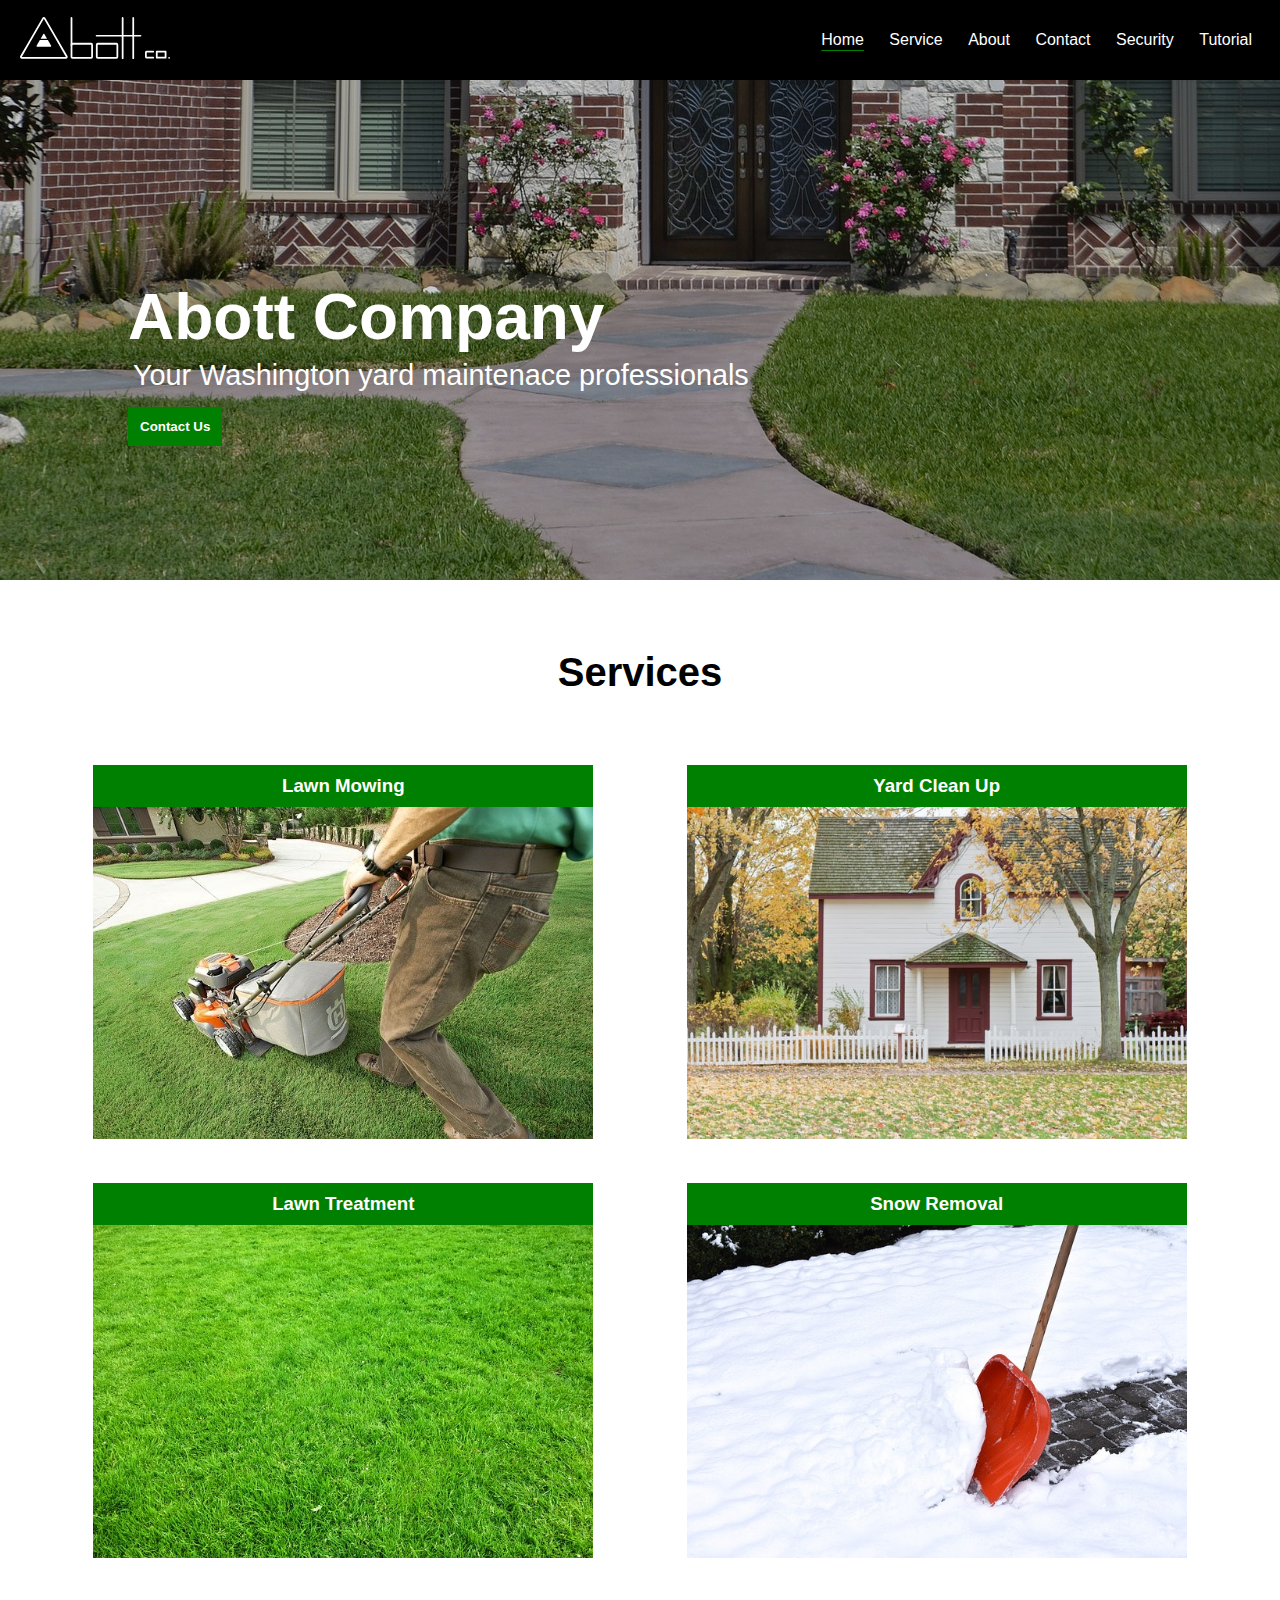
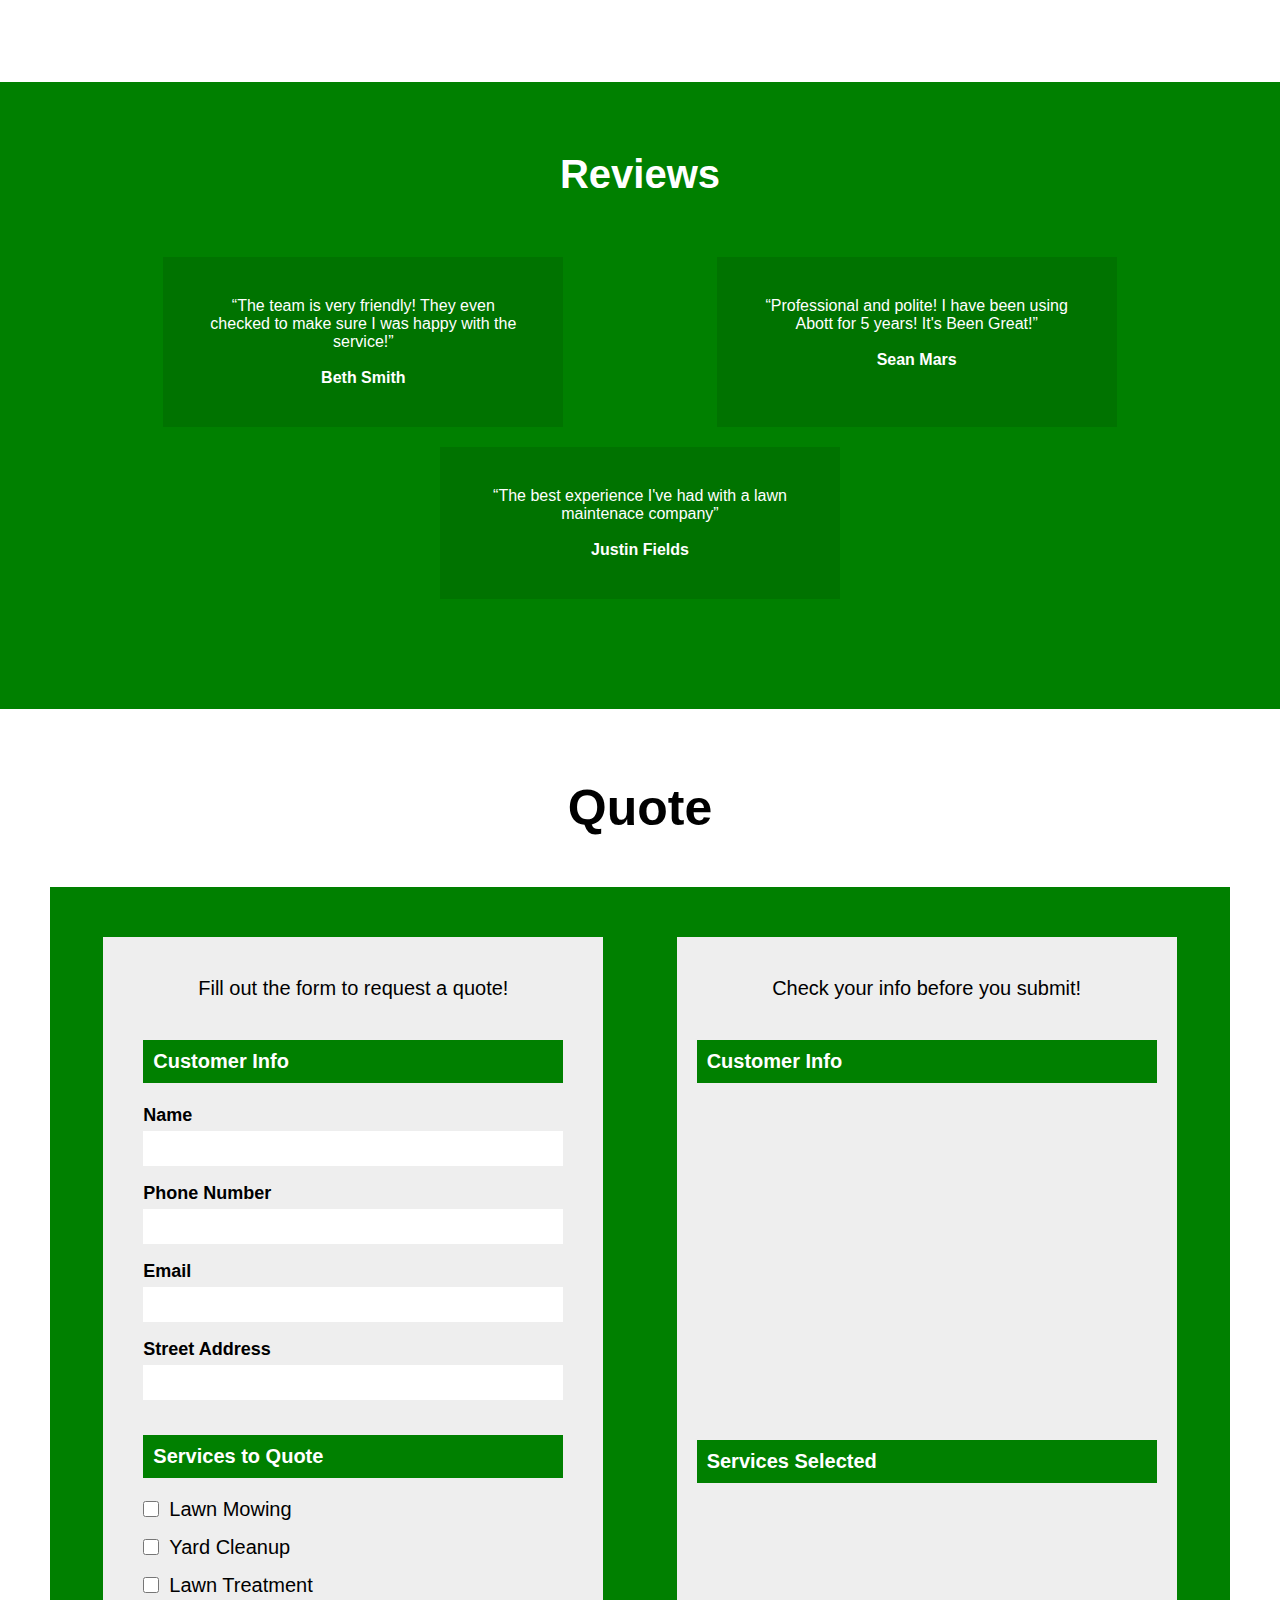
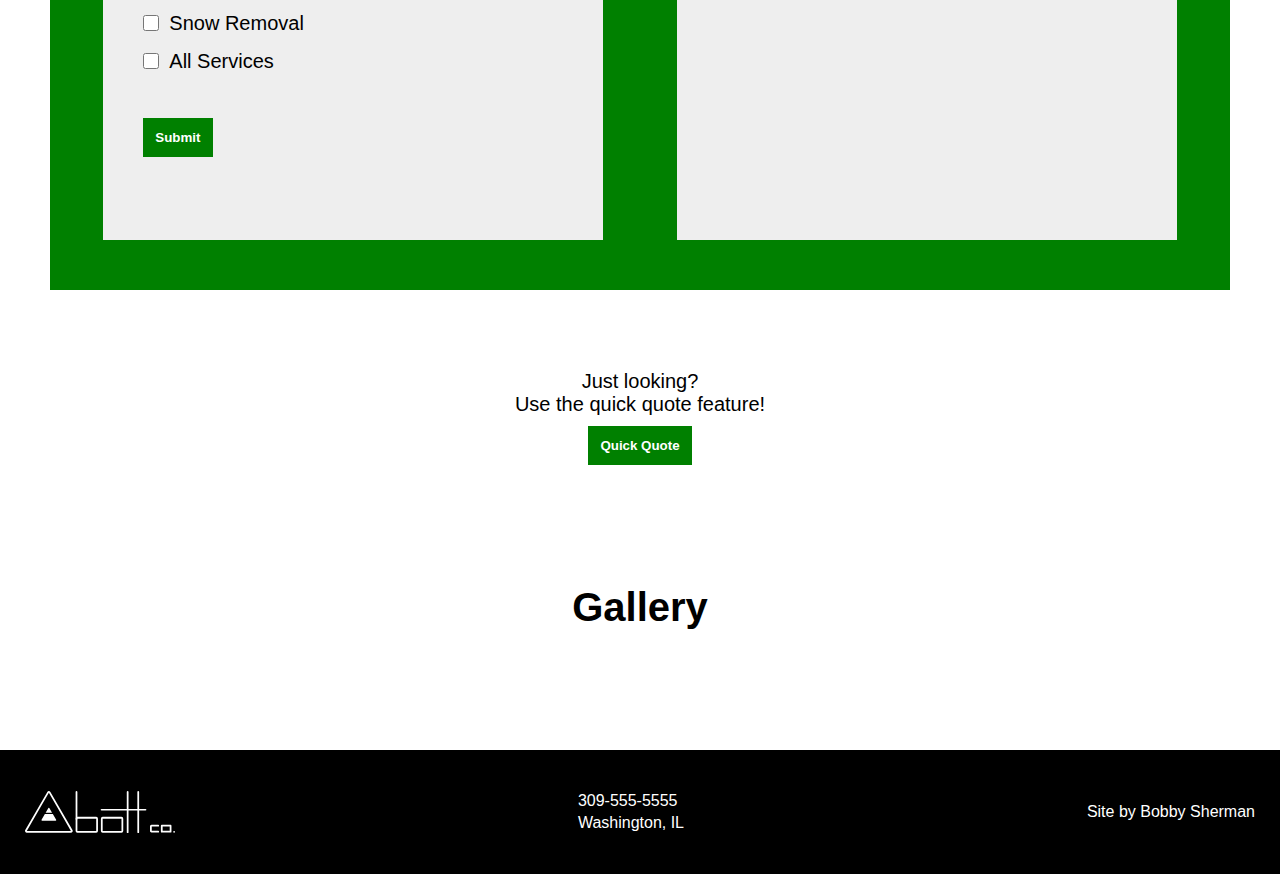
==== index.html @ 11931ef2 "Initial files upload" ====
<!DOCTYPE html>

<html lang="en">

<head>
    <!--
    GIT417: Lawn care Home Page
    Author: Bobby Sherman
    Date:   8/22/21
    -->

   <meta charset="utf-8" />
   <meta name="viewport" content="width=device-width,initial-scale=1.0">
   <title>Abott Co. | Home</title>
   <link rel="stylesheet" href="_css/home.css">
   
   <!-- Modernizr Library -->
   <script src="_js/modernizr.custom.05819.js"></script>
</head>

<body id="home">
    <header id="header" class="header">
        <a class="logo-link" href="index.html"><img class="logo" src="_images/SVG/Logo_White.svg" alt="logo"></a>

        <nav Class="nav-bar">
            <ul Class="nav-ul">
                <li Class="nav-li"><a class="home nav-link" href="index.html">Home</a></li>
                <li Class="nav-li"><a class="service nav-link" href="_pages/service.html">Service</a></li>
                <li Class="nav-li"><a class="about nav-link" href="_pages/about.html">About</a></li>
                <li Class="nav-li"><a class="contact nav-link" href="_pages/contact.html">Contact</a></li>
                <li Class="nav-li"><a class="security nav-link" href="_pages/security.html">Security</a></li>
                <li Class="nav-li"><a class="tutorial nav-link" href="_pages/tutorial.html">Tutorial</a></li>
            </ul>
        </nav>
    </header>
    
    <main>
        <div class="bg-img">
            <section class="bg-ovr section-1">
                <div class="pg-top">
                    <h1>Abott Company</h1>
                    <p>Your Washington yard maintenace professionals</p>
                    <Button class="btn" onclick="window.location.href='_pages/contact.html'">Contact Us</Button>
                </div>
            </section>
        </div>
        
        <section class="content section-2">
            <h2>Services</h2>
            <div class="box-container">
                <div class="box"><h3>Lawn Mowing</h3><img class="box-pic" src="_images/home/mower.jpg" alt="lawn mower"></div>
                <div class="box"><h3>Yard Clean Up</h3><img class="box-pic" src="_images/home/cleanup.jpg" alt="leaves in a yard"></div>
                <div class="box"><h3>Lawn Treatment</h3><img class="box-pic" src="_images/home/grass.jpg" alt="lawn"></div>
                <div class="box"><h3>Snow Removal</h3><img class="box-pic" src="_images/home/shovel.jpg" alt="shovel driveway"></div>
            </div>
        </section>

        <section class="content section-3">
            <h2>Reviews</h2>
            <div class="box-container">
                <div class="review"><p>&#8220;The team is very friendly! They even checked to make sure I was happy with the service!&#8221;</p><h4><br>Beth Smith</h4></div>
                <div class="review"><p>&#8220;Professional and polite! I have been using Abott for 5 years! It's Been Great!&#8221;</p><h4><br>Sean Mars</h4></div>
                <div class="review"><p>&#8220;The best experience I've had with a lawn maintenace company&#8221;</p><p><h4><br>Justin Fields</h4></div>
            </div>
        </section>

        <section class="content section-4">
            <h2 class="h2-s4">Quote</h2>

            <div id="quoteRequest">
                <form>
                    <p>Fill out the form to request a quote!</p>
                    <fieldset>
                        <legend>Customer Info</legend>
                        <label class="inputLabel">Name</label>
                        <input type="text" class="infoInput">

                        <label class="inputLabel">Phone Number</label>
                        <input type="tel" class="infoInput">

                        <label class="inputLabel">Email</label>
                        <input type="email" class="infoInput">

                        <label class="inputLabel">Street Address</label>
                        <input type="text" class="infoInput">
                    </fieldset>

                    <fieldset>
                    <legend>Services to Quote</legend>
                        <label class="checkGroup">
                            <input type="checkbox" class="checkbox" value="Lawn Mowing"> Lawn Mowing
                        </label>

                        <label class="checkGroup">
                            <input type="checkbox" class="checkbox" value="Yard Cleanup"> Yard Cleanup
                        </label>

                        <label class="checkGroup">
                            <input type="checkbox" class="checkbox" value="Lawn Treatment"> Lawn Treatment
                        </label>

                        <label class="checkGroup">
                            <input type="checkbox" class="checkbox" value="Snow Removal"> Snow Removal
                        </label>

                        <label class="checkGroup">
                            <input type="checkbox" class="checkbox" value="All Services"> All Services
                        </label>
                    </fieldset>

                    <input type="button" id="submitBtn" value="Submit" class="btn">
                </form>

                <div id="reviewInfo">
                    <p>Check your info before you submit!</p>
                    <div>
                        <h4 class="h4-s4">Customer Info</h4>
                        <ul id="customerInfo"></ul>
                    </div>
                    <div>
                        <h4 class="h4-s4">Services Selected</h4>
                        <ul id="servicesSelected"></ul>
                    </div>
                </div>
            </div>

            <div class="note-s4">
                <p>Just looking?</p>
                <p>Use the quick quote feature!</p>
                <button class="btn" onclick="window.location.href='_pages/service.html'">Quick Quote</button>
            </div>
        </section>

        <section>
            <h2>Gallery</h2>
            <div id="gallery"></div>
            <p id="source"></p>
        </section>
    </main>

    <footer class="footer">
        <img class="logo" src="_images/SVG/Logo_White.svg" alt="logo">
        <div class="ft-adrs">
            <p>309-555-5555</p>
            <p>Washington, IL</p>
        </div>
        <p>Site by Bobby Sherman</p>
    </footer>

    <!-- link to JS file -->
    <script src="_js/home.js"></script>
    <!-- Call to flickr service feed -->
    <script src="https://www.flickr.com/services/feeds/photos_public.gne?jsoncallback=getPhotos&tags=lawn&format=json"></script>
</body>
</html>
---- _css/home.css ----
/* reset */
* {
    margin: 0;
    padding: 0;
    box-sizing: border-box;
    font-family: Arial, Helvetica, sans-serif;
}

body {
    background-color: white;
}


/* header */
.header {
    background-color: black;
    height: 80px;
    display: flex;
    justify-content: space-between;
    align-items: center;
    padding: 20px;
}

.logo {
    width: 150px;
}

.nav-li {
    list-style: none;
    display: inline;
}

.nav-link {
    color: white;
    text-decoration-color: black;
    text-underline-offset: 5px;
    padding: 8px;
}

.nav-link:hover {
    text-decoration-color: green;
}

.home {
    pointer-events: none;
  	cursor: default;
    text-decoration-color: green;
}


@media (max-width: 600px) {
    .header {
        flex-direction: column;
        height: 100px;
    }

    .logo {
        width: 100px;
    }

    .nav-link:active {
        background: green;
        padding: 8px;
    }
}


/* Main */
.content {
    padding: 20px;
}

.box-container {
    display: flex;
    justify-content: space-evenly;
    flex-wrap: wrap;
}

.btn {
    padding: 12px;
    margin-top: 10px;
    background-color: green;
    color: white;
    border: none;
    font-weight: bold;
}

.btn:hover {
    background-color: black;
    color: white;
    cursor: pointer;
}

.btn:active {
    transform: scale(.90);
    background-color: green;
}

.box {
    width: 500px;
    margin: 20px;
}

/* Section 1 */
.pg-top p {
    font-size: 90%;
    padding: 5px;
}

.bg-img {
    background-image: url(../_images/home/yard.jpg);
    background-position: bottom;
    width: 100%;
    height: 500px;
}

.bg-ovr {
    background-color: rgba(0, 0, 0, 0.2);
    width: 100%;
    height: 500px;
}

.pg-top {
    font-size: 200%;
    color: white;
    padding-top: 200px;
    padding-left: 10%;
}


/* Section 2 */
.section-2 {
    padding-bottom: 100px;
}

h2 {
    text-align: center;
    padding: 50px;
    font-size: 250%;
}

h3 {
    background-color: green;
    color: white;
    width: 100%;
    text-align: center;
    padding: 10px;
}

.box-pic {
    width: 100%;
}

/* Section 3 */
.section-3 {
    background-color: green;
    color: white;
    padding-bottom: 100px;
}

.review {
    text-align: center;
    width: 400px;
    padding: 40px;
    background-color: rgba(0, 0, 0, 0.1);
    margin: 10px;
}

/* Section 4 */
.section-4 {
    font-size: 125%;
    color: black;
}

.h2-s4 {
    text-align: center;
    padding: 50px 0 0 0;
    font-size: 250%;
    margin-bottom: 50px;
}

.note-s4 {
    padding: 50px;
    text-align: center;
}

#quoteRequest {
    display: flex;
    justify-content: space-evenly;
    flex-wrap: wrap;
    background-color: green;
    margin: 30px;
    padding: 30px 0;
}

#quoteRequest form {
    width: 500px;
}

#reviewInfo {
    width: 500px;
    background-color: #eee;
    padding: 40px 20px;
    margin: 20px;
}

#reviewInfo p {
    text-align: center;
}

#reviewInfo {
    display: flex;
    flex-direction: column;
}

#reviewInfo div {
    height: 400px;
}

.h4-s4 {
    padding: 10px;
    background-color: green;
    color: white;
    margin-top: 40px;
    text-align: left;
}

li {
    list-style: none;
    margin-top: 10px;
    margin-left: 5px;
}

/* Form */
form {
    background-color: #eee;
    padding: 40px;
    margin: 20px;
}

form p {
    margin-bottom: 40px;
    text-align: center;
}

fieldset {
    border: 0;
    text-align: left;
    padding: 20px 0;
}

legend {
    font-weight: bold;
    padding: 10px;
    width: 100%;
    background-color: green;
    color: white;
}

.inputLabel {
    font-weight: bold;
    font-size: 90%;
}

.infoInput {
    width: 100%;
    padding: 10px;
    border: 0;
    margin: 5px 0 15px 0;
}

.checkGroup {
    display: flex;
    align-items: center;
    margin-bottom: 15px;
}

.checkbox {
    margin-right: 10px;
    width: 16px;
    height: 16px;
    padding: 20px;
}

.checkbox:hover {
    cursor: pointer;
}

/* #region Gallery */
#gallery {
    display: flex;
    flex-wrap: wrap;
    justify-content: space-evenly;
    align-items: center;
    padding: 15px;
}

#gallery div {
    margin: 15px;
    text-align: center;
    background-color: #eee;
    padding: 10px;
}

#gallery p {
    color: white;
    background-color: green;
    padding: 5px;
    margin-top: 5px;
}

#source {
    text-align: center;
    padding: 20px;
}


/* footer */
.footer {
    width: 100%;
    color: white;
    display: flex;
    justify-content: space-between;
    align-items: center;
    flex-wrap: wrap;
    Padding: 25px;
    background-color: black;
}

.ft-adrs {
    padding: 15px;
}

.ft-adrs p {
    padding: 2px;
}

@media (max-width: 500px) {
    .footer {
        flex-direction: column;
        font-size: 80%;
    }
}
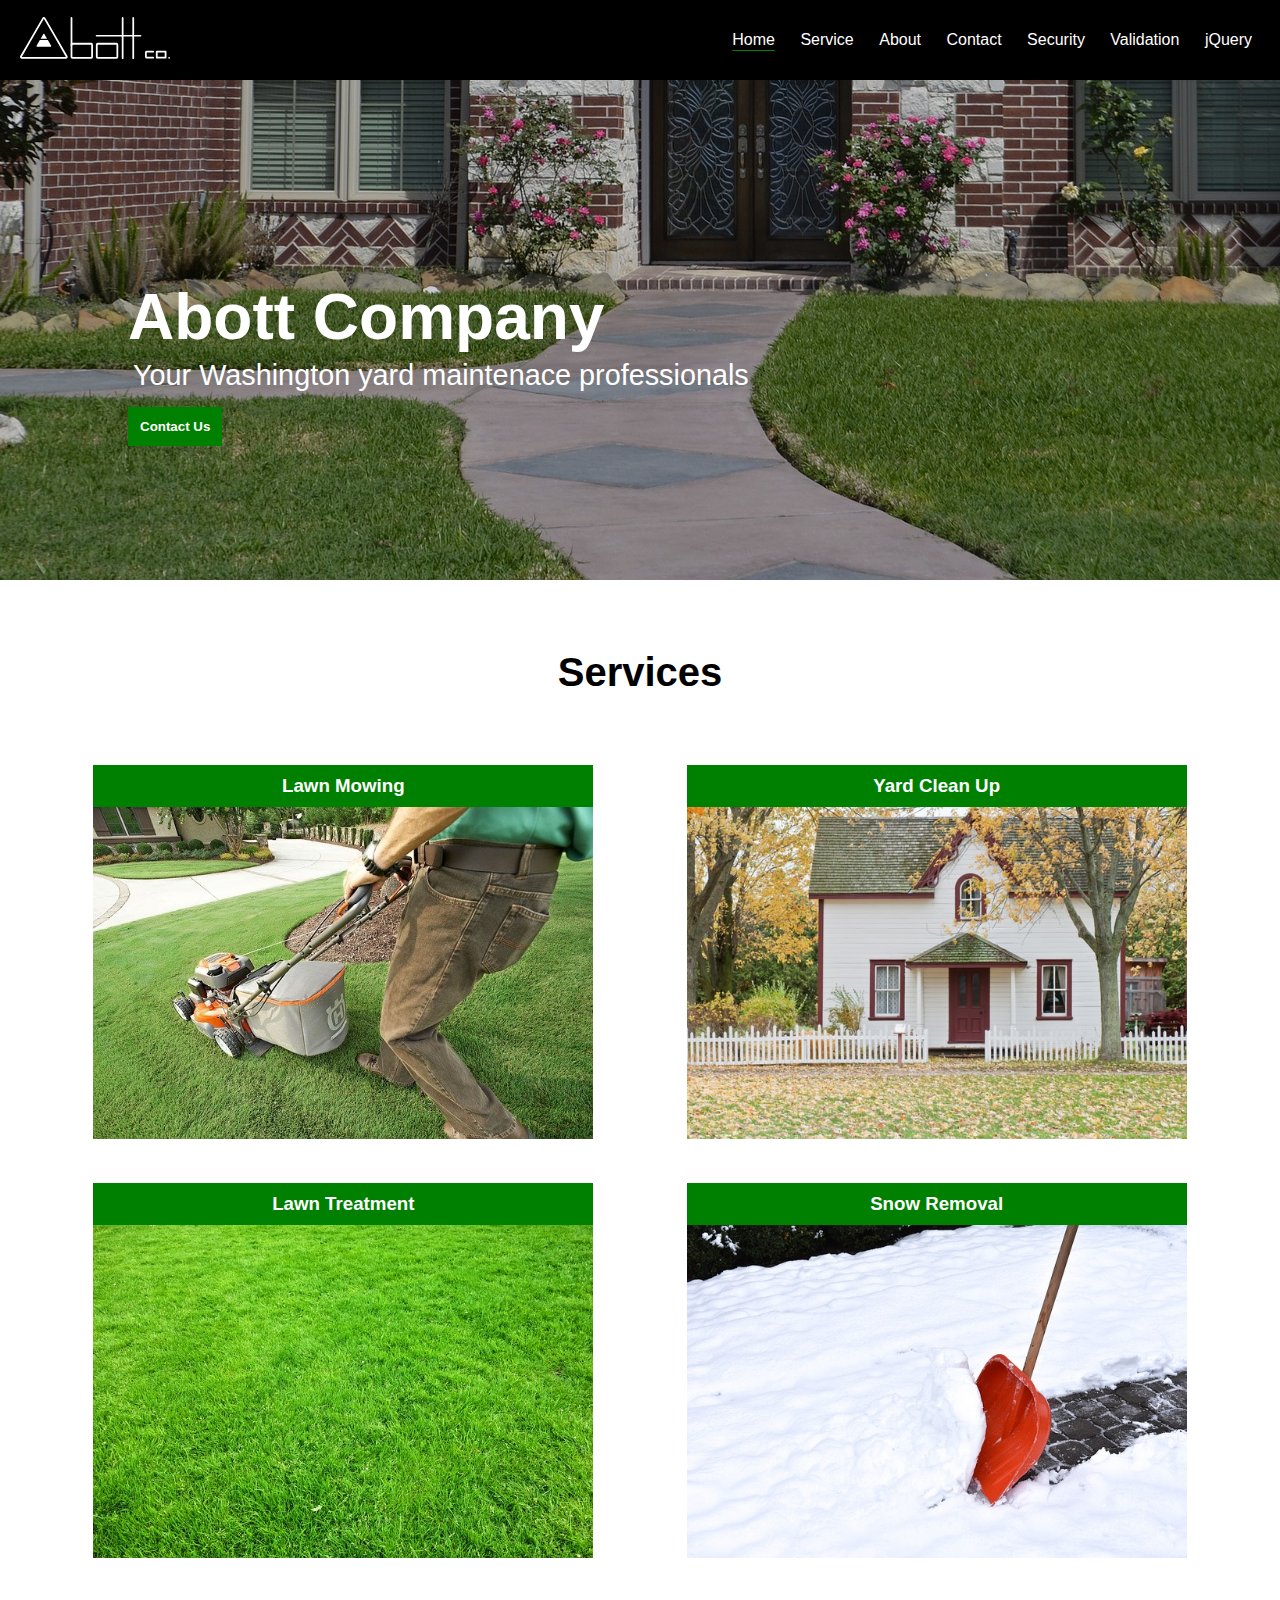
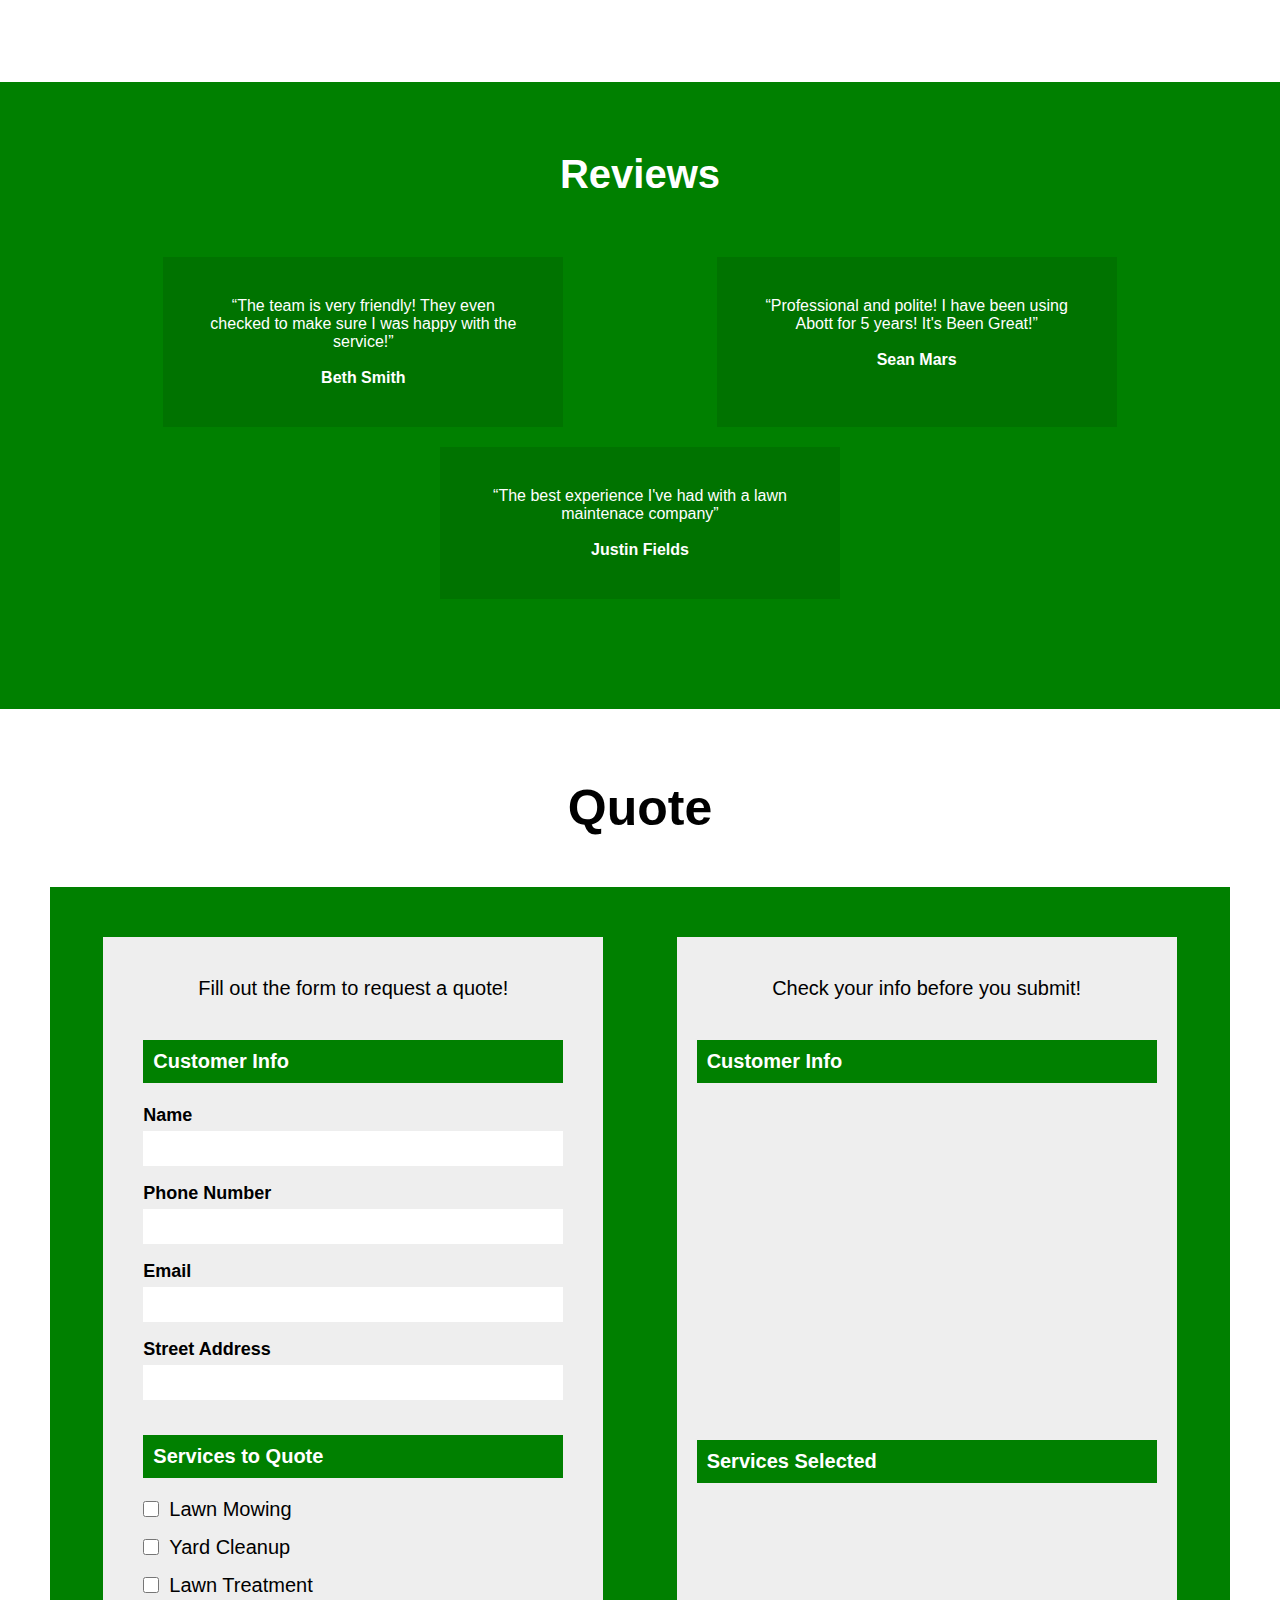
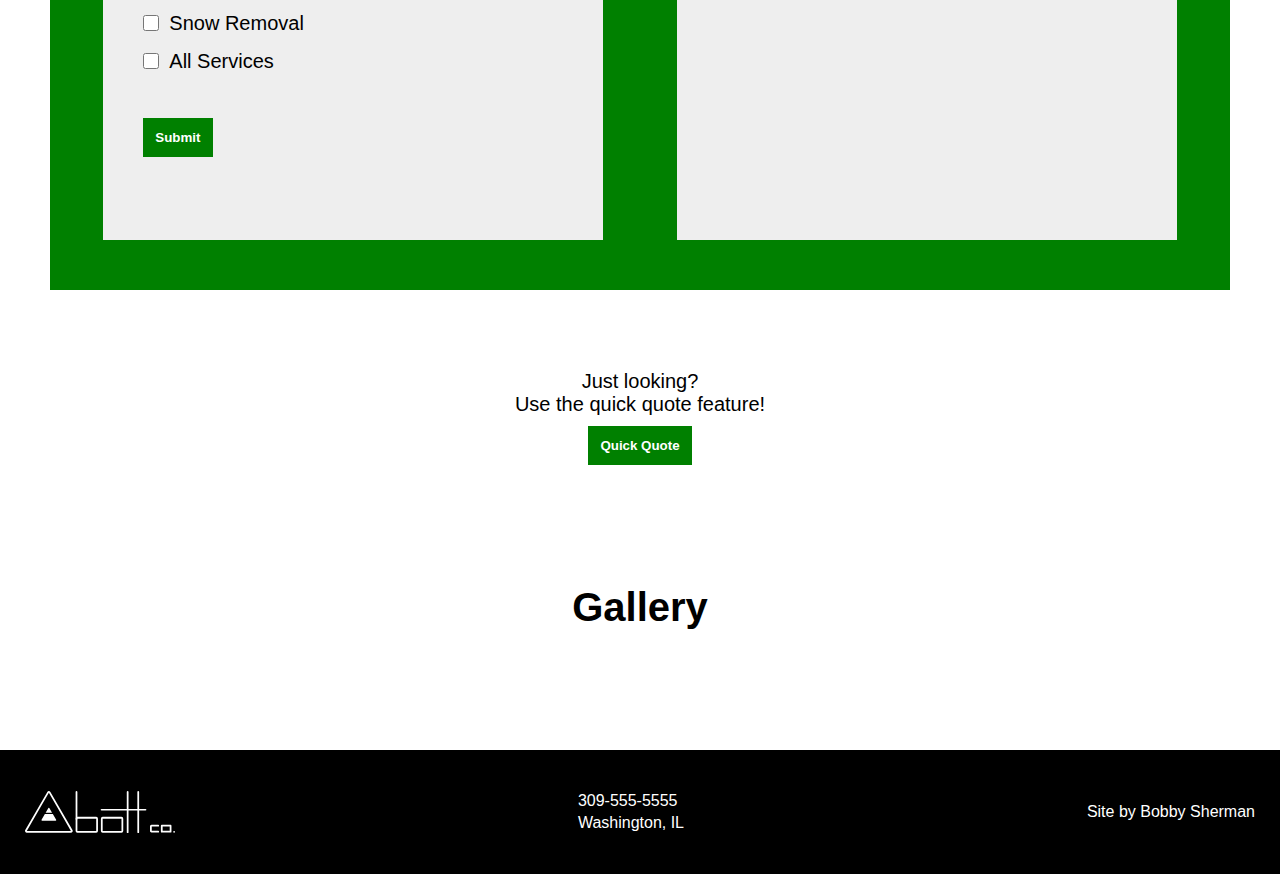
==== commit 8f6fce19: "tutorial setup complete" ====
--- a/index.html
+++ b/index.html
@@ -4,9 +4,9 @@
 
 <head>
     <!--
-    GIT417: Lawn care Home Page
+    GIT417-418: Lawn care Home Page
     Author: Bobby Sherman
-    Date:   8/22/21
+    Date:   8/22/21-12/5/21
     -->
 
    <meta charset="utf-8" />
@@ -29,7 +29,8 @@
                 <li Class="nav-li"><a class="about nav-link" href="_pages/about.html">About</a></li>
                 <li Class="nav-li"><a class="contact nav-link" href="_pages/contact.html">Contact</a></li>
                 <li Class="nav-li"><a class="security nav-link" href="_pages/security.html">Security</a></li>
-                <li Class="nav-li"><a class="tutorial nav-link" href="_pages/tutorial.html">Tutorial</a></li>
+                <li Class="nav-li"><a class="tutorial nav-link" href="_pages/tutorial.html">Validation</a></li>
+                <li Class="nav-li"><a class="tutorial2 nav-link" href="../_pages/tutorial2.html">jQuery</a></li>
             </ul>
         </nav>
     </header>
--- a/_css/home.css
+++ b/_css/home.css
@@ -1,3 +1,9 @@
+/*
+    GIT417-418: Lawn care Home Page Style
+    Author: Bobby Sherman
+    Date:   8/22/21-12/5/21
+*/
+
 /* reset */
 * {
     margin: 0;
